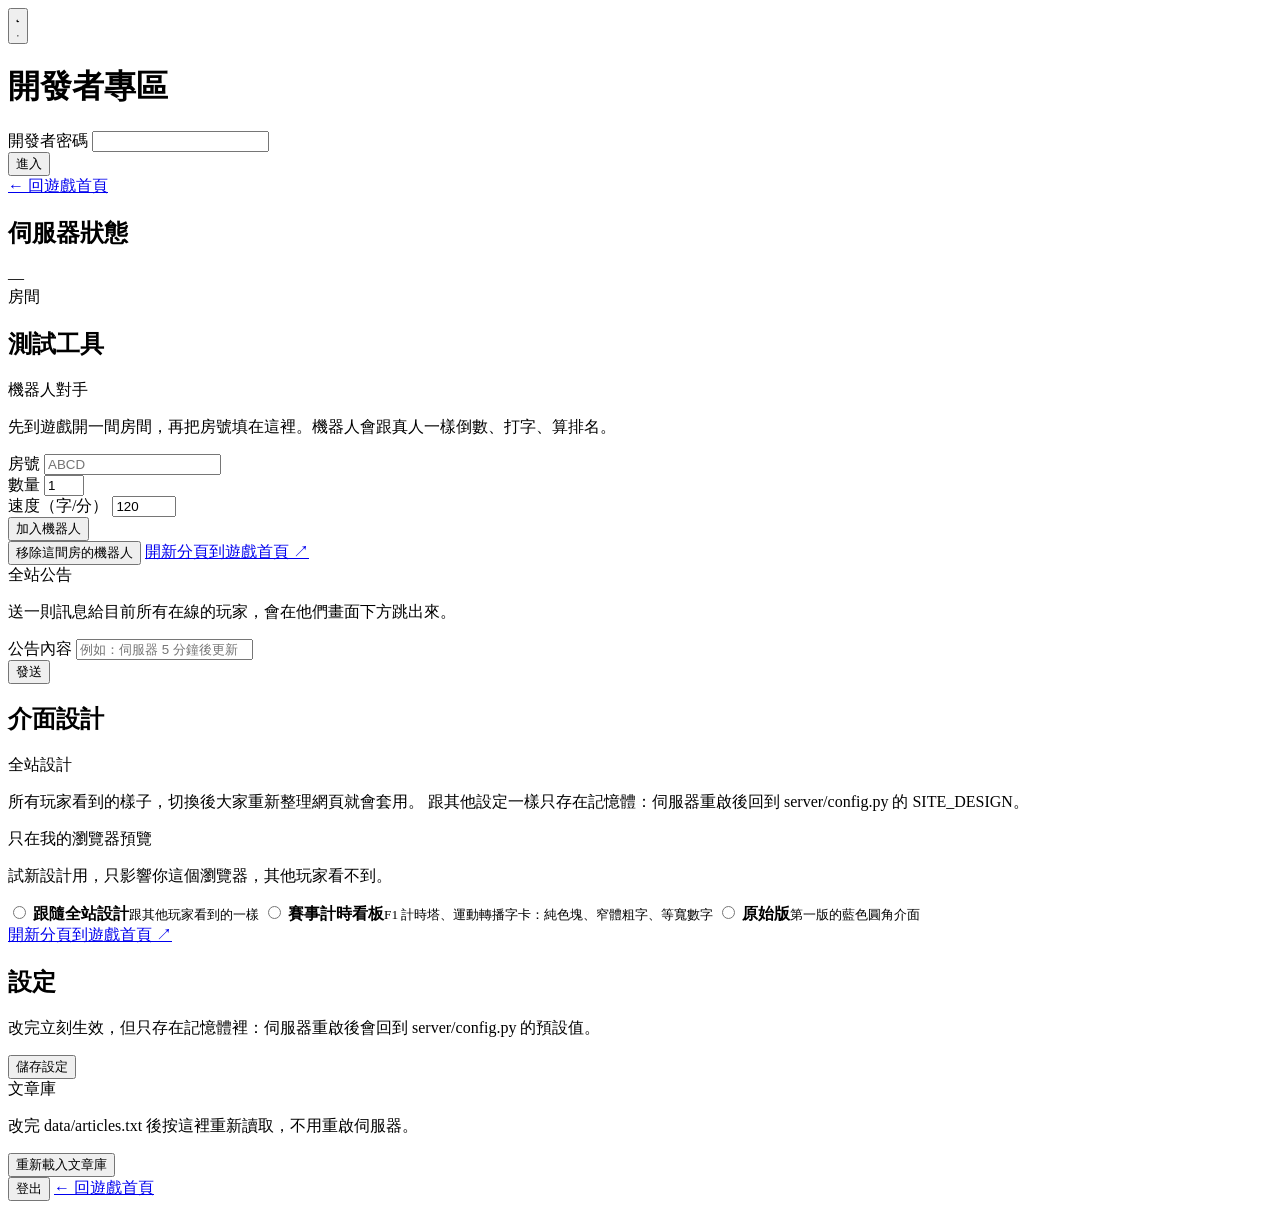
==== static/dev.html @ 502ca46c "v0.3.0：賽事計時看板介面、多局勝場、開發者專區 遊戲 - 比賽畫面改成計時塔：依名次即時排序，超車時滑動並閃綠色，畫面加寬 - 連續多局：結算後可直接再來一局，累計勝場，房主可重設 - 移除 6" ====
<!DOCTYPE html>
<html lang="zh-Hant">
<head>
  <meta charset="UTF-8">
  <meta name="viewport" content="width=device-width, initial-scale=1">
  <meta name="robots" content="noindex">
  <title>開發者專區 · 中文打字競速</title>
  <link rel="stylesheet" href="/style.css">
  <script src="/theme.js"></script>
</head>
<body>
  <div id="toast" class="hidden"></div>

  <button id="theme-btn" class="theme-btn" type="button" aria-label="切換亮色／暗色模式" title="切換亮色／暗色模式">
    <svg class="icon-moon" viewBox="0 0 24 24" aria-hidden="true"><path d="M21 12.8A9 9 0 1 1 11.2 3a7 7 0 0 0 9.8 9.8z"/></svg>
    <svg class="icon-sun" viewBox="0 0 24 24" aria-hidden="true"><circle cx="12" cy="12" r="4.5"/><path d="M12 1.5v3M12 19.5v3M4.6 4.6l2.1 2.1M17.3 17.3l2.1 2.1M1.5 12h3M19.5 12h3M4.6 19.4l2.1-2.1M17.3 6.7l2.1-2.1"/></svg>
  </button>

  <div class="app wide">
    <header class="brand">
      <h1 class="dev-title">開發者專區</h1>
    </header>

    <!-- 登入 -->
    <section id="login" class="card">
      <form id="login-form">
        <div class="field">
          <label for="password-input">開發者密碼</label>
          <input id="password-input" type="password" autocomplete="current-password">
        </div>
        <button type="submit">進入</button>
      </form>
      <div id="login-error" class="error hidden"></div>
      <a class="dev-link" href="/">← 回遊戲首頁</a>
    </section>

    <div id="panel" class="hidden">
      <!-- 伺服器狀態 -->
      <section class="card dev-card">
        <div class="dev-card-head">
          <h2>伺服器狀態</h2>
          <span class="hint-inline" id="status-updated">—</span>
        </div>
        <div class="stats-grid stats-grid-4" id="status-grid"></div>
        <div class="section-head dev-sub"><span>房間</span></div>
        <div id="room-list" class="room-list"></div>
        <div class="stats-sub" id="category-summary"></div>
      </section>

      <!-- 測試工具 -->
      <section class="card dev-card">
        <div class="dev-card-head"><h2>測試工具</h2></div>

        <div class="section-head dev-sub"><span>機器人對手</span></div>
        <p class="stats-sub">先到遊戲開一間房間，再把房號填在這裡。機器人會跟真人一樣倒數、打字、算排名。</p>
        <form id="bot-form" class="inline-form">
          <div class="field">
            <label for="bot-room">房號</label>
            <input id="bot-room" type="text" maxlength="4" placeholder="ABCD" autocomplete="off">
          </div>
          <div class="field">
            <label for="bot-count">數量</label>
            <input id="bot-count" type="number" min="1" max="7" value="1">
          </div>
          <div class="field">
            <label for="bot-cpm">速度（字/分）</label>
            <input id="bot-cpm" type="number" min="10" max="1000" value="120">
          </div>
          <button type="submit">加入機器人</button>
        </form>
        <button id="bot-clear" class="secondary">移除這間房的機器人</button>
        <a class="dev-link" href="/" target="_blank">開新分頁到遊戲首頁 ↗</a>

        <div class="section-head dev-sub"><span>全站公告</span></div>
        <p class="stats-sub">送一則訊息給目前所有在線的玩家，會在他們畫面下方跳出來。</p>
        <form id="announce-form" class="inline-form">
          <div class="field grow">
            <label for="announce-text">公告內容</label>
            <input id="announce-text" type="text" maxlength="100" placeholder="例如：伺服器 5 分鐘後更新">
          </div>
          <button type="submit">發送</button>
        </form>
      </section>

      <!-- 介面設計 -->
      <section class="card dev-card">
        <div class="dev-card-head"><h2>介面設計</h2></div>

        <div class="section-head"><span>全站設計</span></div>
        <p class="stats-sub">
          所有玩家看到的樣子，切換後大家重新整理網頁就會套用。
          跟其他設定一樣只存在記憶體：伺服器重啟後回到 server/config.py 的 SITE_DESIGN。
        </p>
        <div class="design-options" id="site-design-options"></div>

        <div class="section-head dev-sub"><span>只在我的瀏覽器預覽</span></div>
        <p class="stats-sub">試新設計用，只影響你這個瀏覽器，其他玩家看不到。</p>
        <div class="design-options" id="design-options">
          <label class="design-option">
            <input type="radio" name="design" value="">
            <span><strong>跟隨全站設計</strong><small>跟其他玩家看到的一樣</small></span>
          </label>
          <label class="design-option">
            <input type="radio" name="design" value="timing">
            <span><strong>賽事計時看板</strong><small>F1 計時塔、運動轉播字卡：純色塊、窄體粗字、等寬數字</small></span>
          </label>
          <label class="design-option">
            <input type="radio" name="design" value="classic">
            <span><strong>原始版</strong><small>第一版的藍色圓角介面</small></span>
          </label>
        </div>
        <a class="dev-link" href="/" target="_blank">開新分頁到遊戲首頁 ↗</a>
      </section>

      <!-- 設定 -->
      <section class="card dev-card">
        <div class="dev-card-head"><h2>設定</h2></div>
        <p class="stats-sub">改完立刻生效，但只存在記憶體裡：伺服器重啟後會回到 server/config.py 的預設值。</p>
        <form id="settings-form">
          <div id="settings-fields" class="settings-grid"></div>
          <button type="submit">儲存設定</button>
        </form>

        <div class="section-head dev-sub"><span>文章庫</span></div>
        <p class="stats-sub">改完 data/articles.txt 後按這裡重新讀取，不用重啟伺服器。</p>
        <button id="reload-articles" class="secondary">重新載入文章庫</button>
      </section>

      <button id="logout" class="leave">登出</button>
      <a class="dev-link" href="/">← 回遊戲首頁</a>
    </div>
  </div>

  <script src="/dev.js"></script>
</body>
</html>
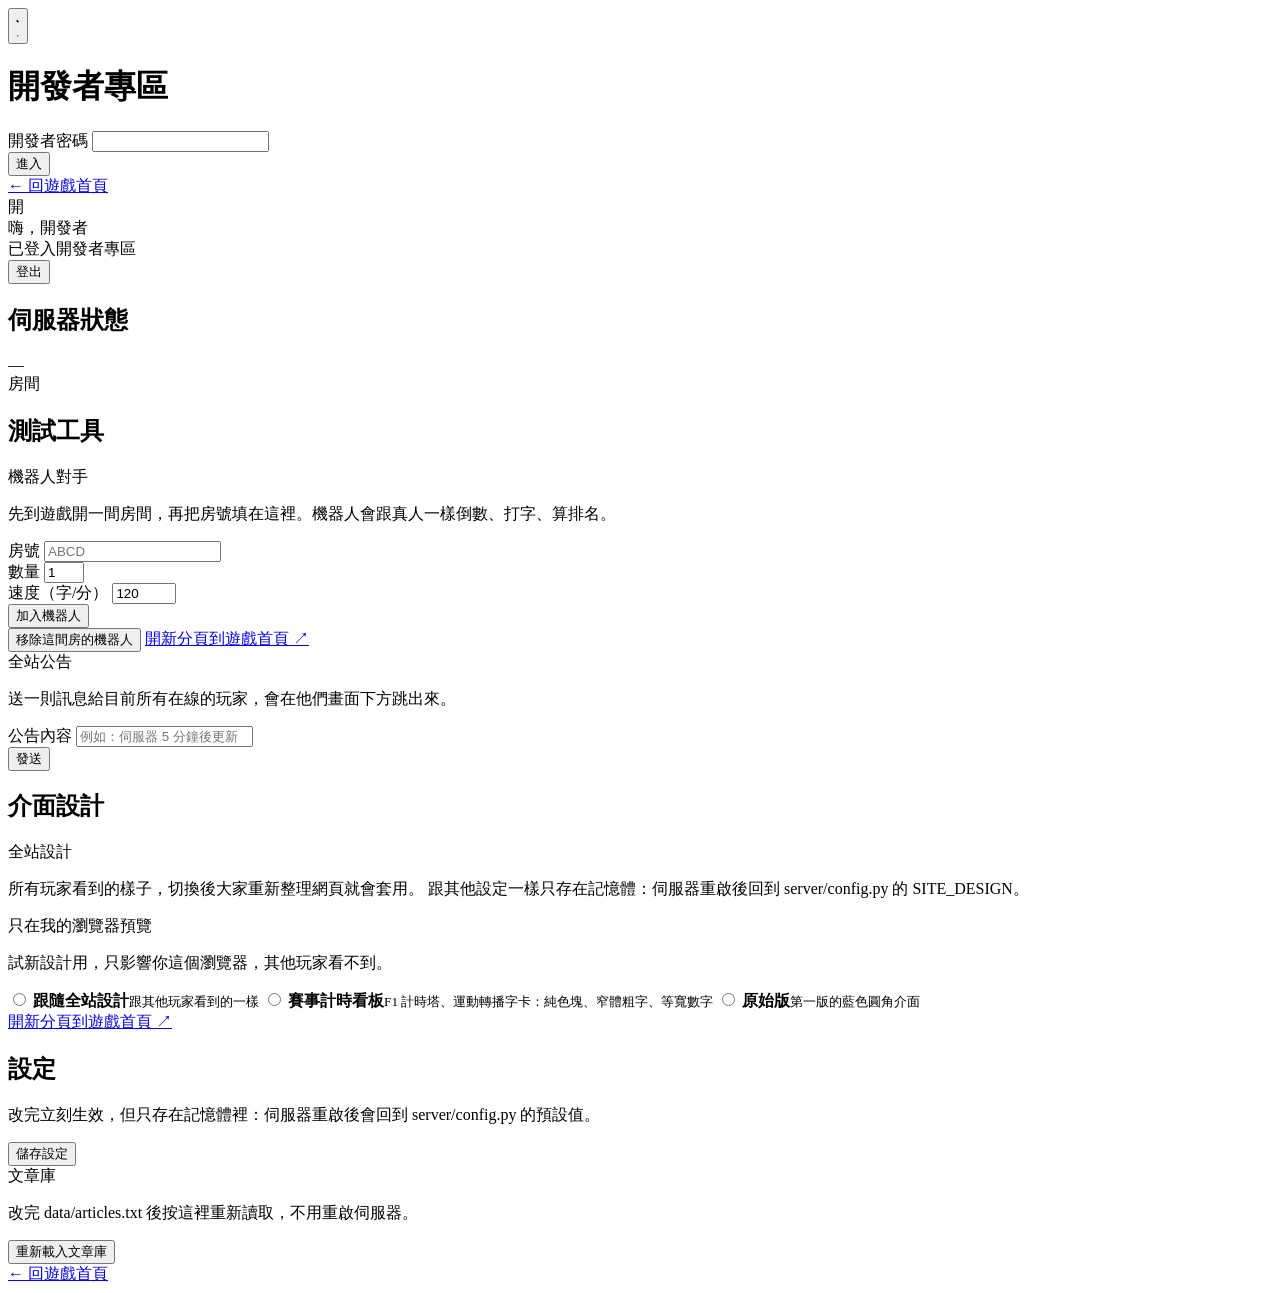
==== commit 8c930cff: "v1.1.0：首頁分步驟登入、開發者專區個人化、Console 彩蛋 - 首頁改成三步：輸入暱稱 → 建立／加入房間 → 輸入房號 - 開發者專區入口移到首頁右下角的小卡片 - 開發者專區依登入密碼顯" ====
--- a/static/dev.html
+++ b/static/dev.html
@@ -35,6 +35,16 @@
     </section>
 
     <div id="panel" class="hidden">
+      <!-- 登入者 -->
+      <section class="card dev-card dev-hello">
+        <div class="dev-avatar" id="dev-avatar" aria-hidden="true">開</div>
+        <div class="dev-hello-text">
+          <div class="dev-hello-name">嗨，<span id="dev-name">開發者</span></div>
+          <div class="dev-hello-sub" id="dev-hello-sub">已登入開發者專區</div>
+        </div>
+        <button id="logout" class="secondary small" type="button">登出</button>
+      </section>
+
       <!-- 伺服器狀態 -->
       <section class="card dev-card">
         <div class="dev-card-head">
@@ -126,7 +136,6 @@
         <button id="reload-articles" class="secondary">重新載入文章庫</button>
       </section>
 
-      <button id="logout" class="leave">登出</button>
       <a class="dev-link" href="/">← 回遊戲首頁</a>
     </div>
   </div>
